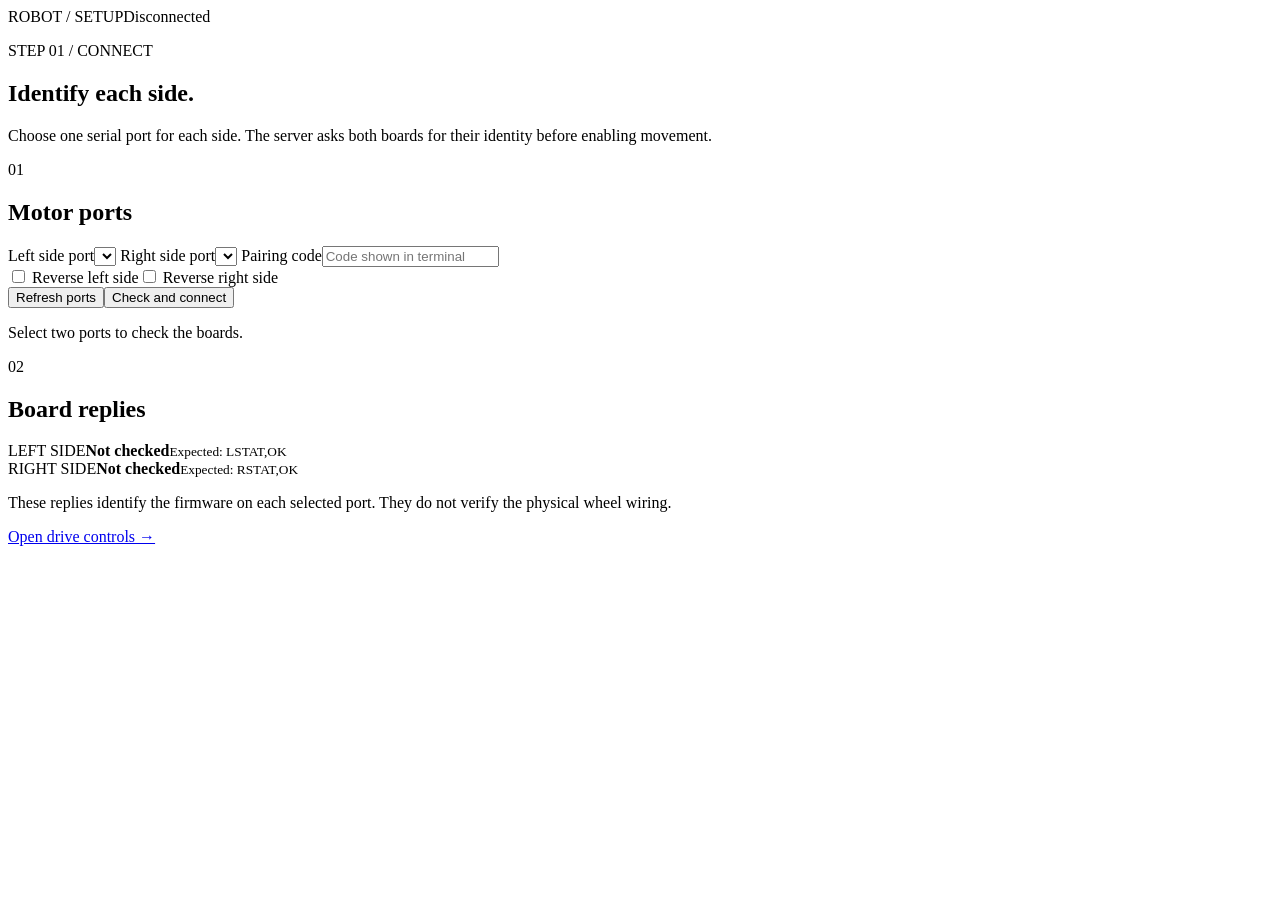
==== web/connect.html @ d3c607bb "Add connection verification for motor boards and enhance drive interface" ====
<!doctype html>
<html lang="en">
<head>
  <meta charset="utf-8">
  <meta name="viewport" content="width=device-width, initial-scale=1, viewport-fit=cover">
  <title>Connect motor boards</title>
  <link rel="stylesheet" href="/drive.css">
  <script src="/connect.js" defer></script>
</head>
<body>
  <main>
    <header><span class="mark">ROBOT / SETUP</span><span id="connection" class="badge">Disconnected</span></header>
    <section class="intro"><p class="eyebrow">STEP 01 / CONNECT</p><h1>Identify each side.</h1><p>Choose one serial port for each side. The server asks both boards for their identity before enabling movement.</p></section>
    <section class="panel setup">
      <div class="section-title"><span>01</span><h2>Motor ports</h2></div>
      <div class="fields">
        <label>Left side port<select id="left"></select></label>
        <label>Right side port<select id="right"></select></label>
        <label>Pairing code<input id="code" inputmode="numeric" autocomplete="off" placeholder="Code shown in terminal" maxlength="6"></label>
      </div>
      <div class="options"><label><input id="invert-left" type="checkbox"> Reverse left side</label><label><input id="invert-right" type="checkbox"> Reverse right side</label></div>
      <div class="actions"><button id="refresh" class="secondary">Refresh ports</button><button id="connect">Check and connect</button></div>
      <p id="message" class="message" role="status" aria-live="polite">Select two ports to check the boards.</p>
    </section>
    <section class="panel">
      <div class="section-title"><span>02</span><h2>Board replies</h2></div>
      <div class="checks">
        <div class="check"><span>LEFT SIDE</span><strong id="left-status">Not checked</strong><small id="left-port">Expected: LSTAT,OK</small></div>
        <div class="check"><span>RIGHT SIDE</span><strong id="right-status">Not checked</strong><small id="right-port">Expected: RSTAT,OK</small></div>
      </div>
      <p class="hint">These replies identify the firmware on each selected port. They do not verify the physical wheel wiring.</p>
      <a id="drive-link" class="button-link disabled" href="/drive" aria-disabled="true">Open drive controls →</a>
    </section>
  </main>
</body>
</html>
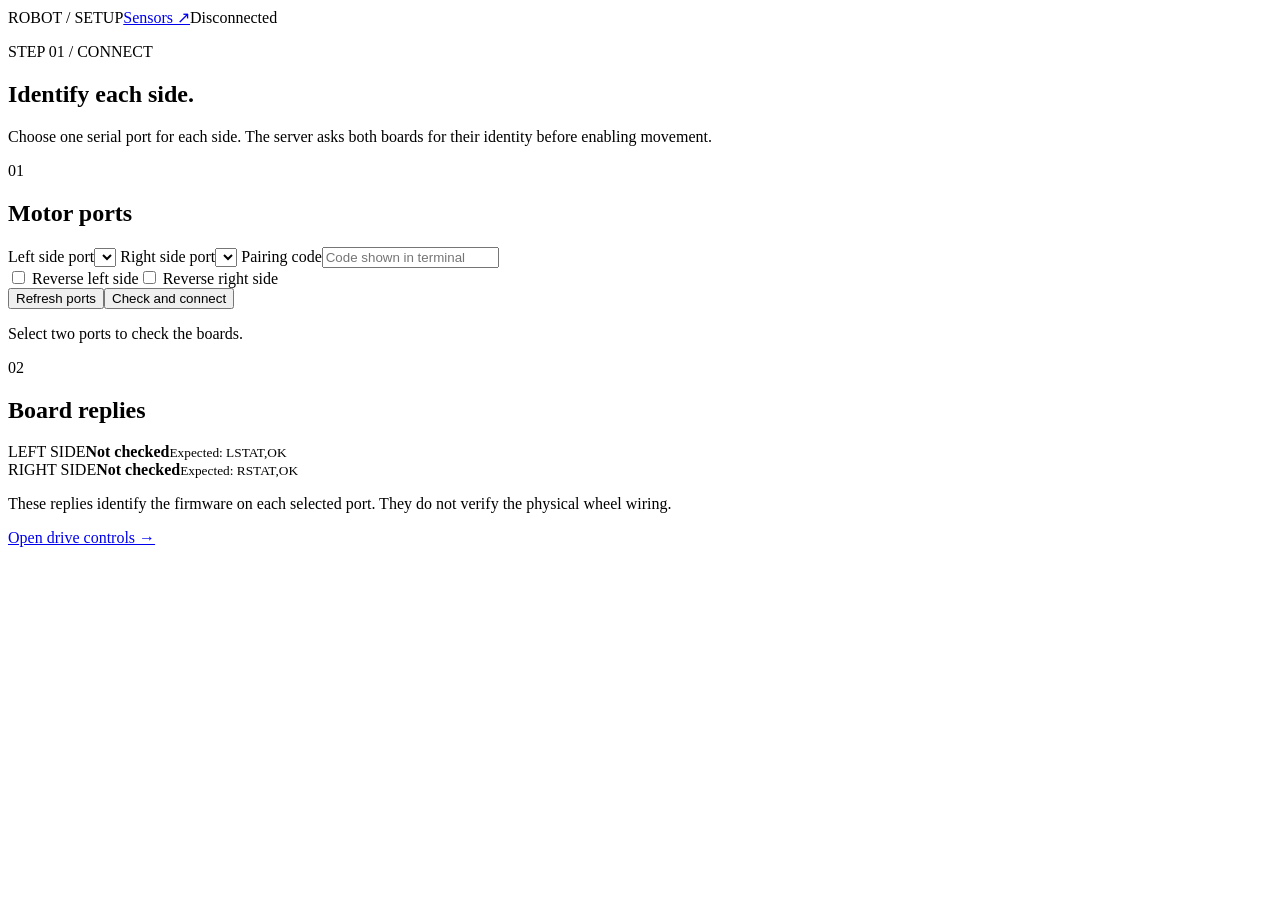
==== commit d60c9378: "Add Pi web services and sensor setup" ====
--- a/web/connect.html
+++ b/web/connect.html
@@ -9,7 +9,7 @@
 </head>
 <body>
   <main>
-    <header><span class="mark">ROBOT / SETUP</span><span id="connection" class="badge">Disconnected</span></header>
+    <header><span class="mark">ROBOT / SETUP</span><a id="telemetry-link" href="#">Sensors ↗</a><span id="connection" class="badge">Disconnected</span></header>
     <section class="intro"><p class="eyebrow">STEP 01 / CONNECT</p><h1>Identify each side.</h1><p>Choose one serial port for each side. The server asks both boards for their identity before enabling movement.</p></section>
     <section class="panel setup">
       <div class="section-title"><span>01</span><h2>Motor ports</h2></div>
